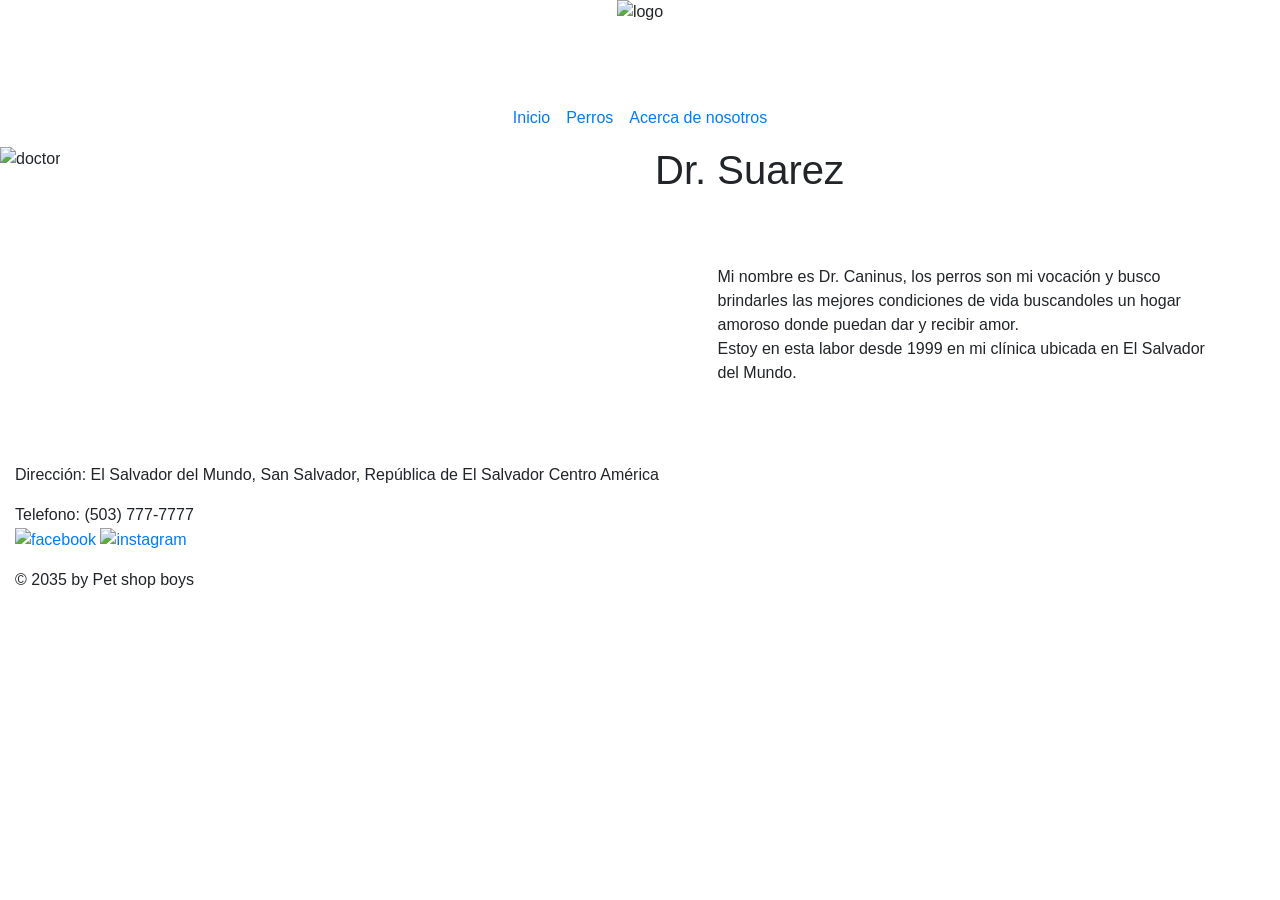
==== acercaNosotros.html @ 48b54d18 "message" ====
<!DOCTYPE html>
<html lang="en">

<head>


    <meta charset="UTF-8">
    <meta name="viewport" content="width=device-width, initial-scale=1.0">
    <title>Pet shop boys</title>

    <!--Codigo para llamar al archivo externo styles.css-->

    <link rel="stylesheet" href="/home/julius/Desktop/Tarea_Bootstrap/css/styles.css">



    <!--Codigo para llamar a la librería CDN de bootstrap -->
    <link rel="stylesheet" href="https://stackpath.bootstrapcdn.com/bootstrap/4.1.3/css/bootstrap.min.css"
        integrity="sha384-MCw98/SFnGE8fJT3GXwEOngsV7Zt27NXFoaoApmYm81iuXoPkFOJwJ8ERdknLPMO" crossorigin="anonymous">


<!--favicon-->
<link rel="icon" type="image/x-icon" href="/home/julius/Desktop/Tarea_Bootstrap/img/4.jpeg">

</head>

<body>
    <!--Este es el espacio para el header-->
    <header>


        <!-- container-fluid hace que el contenedor se adapte a la pantalla-->

        <div class="container-fluid">

            <!--hace que el row centre el contenido al centro-->

            <div class="row">

                <!--Hace que la imagen se centre dentro del contenedor, col-2 hace que la columna se adapte dos espacios-->

                <div class="col-12 d-flex justify-content-center">


                    <img style="height:10vh" src="/home/julius/Desktop/Tarea_Bootstrap/img/logo.png" alt="logo">

                </div>


                <!--codigo del navbar-->

                <div class="col-12">
                    <div class="row justify-content-center">

                        <nav class="navbar navbar-expand ">
                            <div class="container-fluid">
                                <!--para crear el navbar-->
                                <ul class="navbar-nav d-flex gap-5">
                                    <!--para quitar el bullet point-->
                                    <li class="nav-item"><a class="nav-link" href="index.html">Inicio</a></li>
                                    <li class="nav-item"><a class="nav-link" href="perros.html">Perros</a></li>
                                    <li class="nav-item"><a class="nav-link" href="acercaNosotros.html">Acerca de nosotros</a>
                                    </li>

                                </ul>
                            </div>
                        </nav>

                    </div>
                </div>
            </div>


    </header>


    <!--Este es el espacio para la primera sección de la página web-->



    <!--p-0 es para quitar el padding-->
    <section class="container-fluid   p-0">

        <!--hace que el row centre el contenido al centro-->
        <div class="row justify-content-center">


            <!--Hace que la imagen se centre dentro del contenedor, col-2 hace que la columna se adapte seis espacios -->

            <div id="principal" class="col-12 col-md-6 container" sytle="overflow: hidden">



                <img class="img-fluid w-100 h-100" style="object-fit: cover;"
                    src="/home/julius/Desktop/Tarea_Bootstrap/img/medico.png " alt="doctor">



            </div>


            <!--col-10 hace que la columna abarque seis espacios-->
            <div id="secundario" class="col-12 col-md-6 d-flex justify-content-center align-items-center">

                <span>

                    <h1> Dr. Suarez</h1>



                    <p style="padding:10%"> Mi nombre es Dr. Caninus, los perros son mi vocación y busco brindarles las mejores condiciones de vida buscandoles un hogar amoroso donde puedan dar y recibir amor. </br> Estoy en esta labor desde 1999 en mi clínica ubicada en El Salvador del Mundo.  </p>




                    </sapn>

            </div>









        </div>
        </div>


    </section>


    <!--Ese es el espacio para el footer-->
    <footer>
        <div class="container-fluid">

            <!--hace que el row centre el contenido al centro-->
            <div class="row justify-content-center align-items-center">
                <!--Hace que la imagen se centre dentro del contenedor, col-2 hace que la columna se adapte seis espacios-->
                <div class="col-12">

                    <span>
                        <p id="footerText">Dirección: El Salvador del Mundo, San Salvador, República de El Salvador Centro América
                        <p>
                        <p id="footerText">Telefono: (503) 777-7777
                            <br>

                            <a href="https://www.facebook.com/?locale=es_LA" target="_blank"   ><img id="social1"
                                    src="/home/julius/Desktop/Tarea_Bootstrap/img/facebook.png" alt="facebook"></a>

                            <a href="https://www.instagram.com/" target="_blank"  ><img id="social2"
                                    src="/home/julius/Desktop/Tarea_Bootstrap/img/instagram.png" alt="instagram"> </a>

                        <p id="copyright">© 2035 by Pet shop boys</p>
                    </span>



                </div>


            </div>


        </div>

    </footer>



</body>

</html>
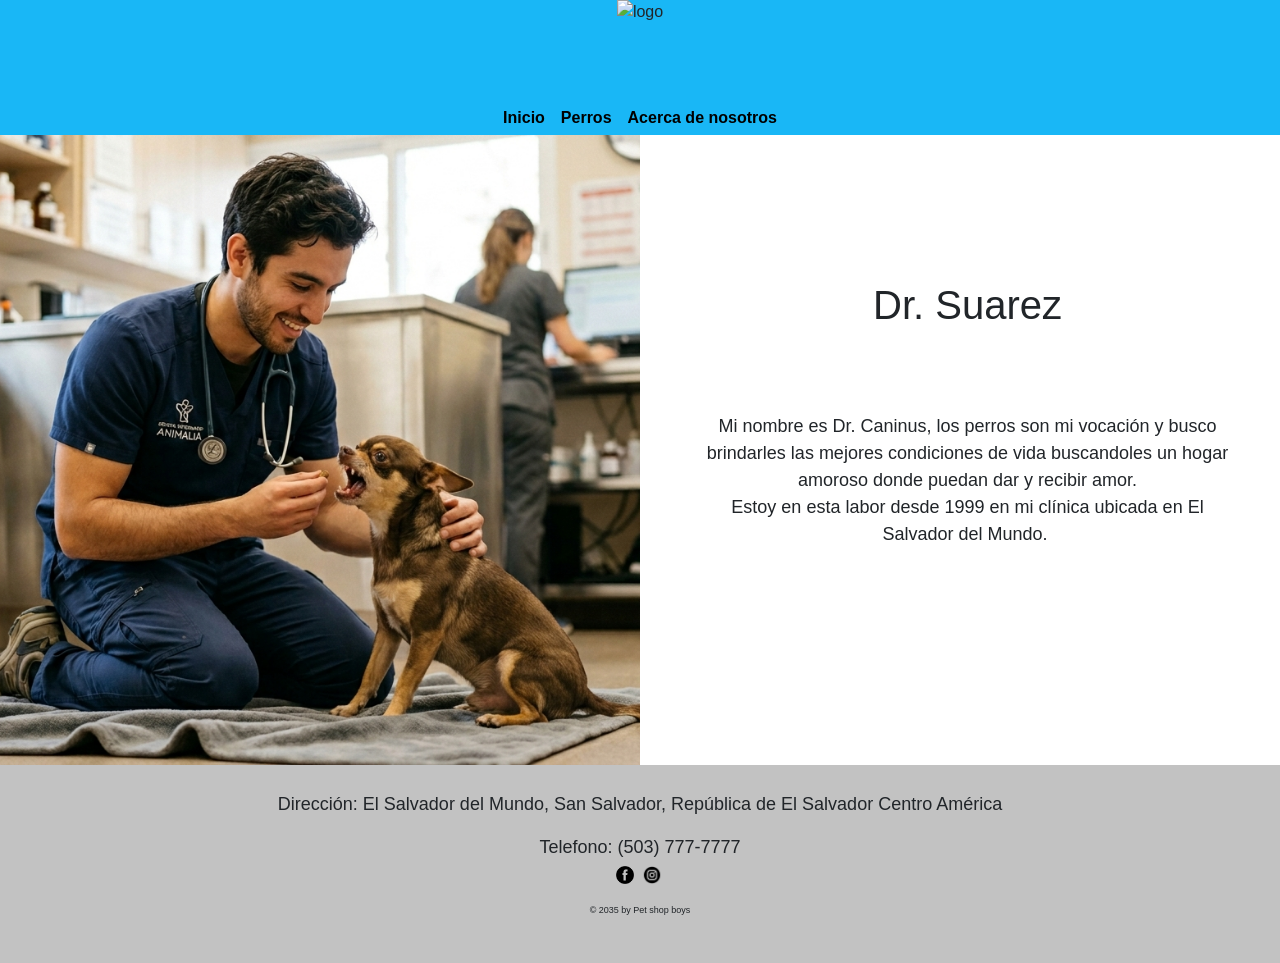
==== commit 129fbce5: "Update acercaNosotros.html" ====
--- a/acercaNosotros.html
+++ b/acercaNosotros.html
@@ -10,7 +10,7 @@
 
     <!--Codigo para llamar al archivo externo styles.css-->
 
-    <link rel="stylesheet" href="/home/julius/Desktop/Tarea_Bootstrap/css/styles.css">
+    <link rel="stylesheet" href="css/styles.css">
 
 
 
@@ -20,7 +20,7 @@
 
 
 <!--favicon-->
-<link rel="icon" type="image/x-icon" href="/home/julius/Desktop/Tarea_Bootstrap/img/4.jpeg">
+<link rel="icon" type="image/x-icon" href="img/4.jpeg">
 
 </head>
 
@@ -42,7 +42,7 @@
                 <div class="col-12 d-flex justify-content-center">
 
 
-                    <img style="height:10vh" src="/home/julius/Desktop/Tarea_Bootstrap/img/logo.png" alt="logo">
+                    <img style="height:10vh" src="logo.png" alt="logo">
 
                 </div>
 
@@ -92,7 +92,7 @@
 
 
                 <img class="img-fluid w-100 h-100" style="object-fit: cover;"
-                    src="/home/julius/Desktop/Tarea_Bootstrap/img/medico.png " alt="doctor">
+                    src="img/medico.png " alt="doctor">
 
 
 
@@ -148,10 +148,10 @@
                             <br>
 
                             <a href="https://www.facebook.com/?locale=es_LA" target="_blank"   ><img id="social1"
-                                    src="/home/julius/Desktop/Tarea_Bootstrap/img/facebook.png" alt="facebook"></a>
+                                    src="img/facebook.png" alt="facebook"></a>
 
                             <a href="https://www.instagram.com/" target="_blank"  ><img id="social2"
-                                    src="/home/julius/Desktop/Tarea_Bootstrap/img/instagram.png" alt="instagram"> </a>
+                                    src="img/instagram.png" alt="instagram"> </a>
 
                         <p id="copyright">© 2035 by Pet shop boys</p>
                     </span>
@@ -172,4 +172,4 @@
 
 </body>
 
-</html>+</html>
--- a/css/styles.css
+++ b/css/styles.css
@@ -0,0 +1,95 @@
+/*
+* {
+    border: 1px solid red;
+}
+*/
+
+
+header {
+    background-color: #19B7F6;
+    height: 15vh;
+}
+
+
+
+
+.nav-link {
+    font-family: Arial, Helvetica, sans-serif;
+    font-size: 16px;
+    color: black;
+    font-weight: bold;
+}
+
+h1 {
+    text-align: center;
+    font-size: max(60px, 1.2vw);
+    font-family: Arial, Helvetica, sans-serif;
+ padding: 10px 10px 10px 10px;
+
+
+}
+
+
+
+
+p {
+
+    text-align: center;
+    font-family: Arial, Helvetica, sans-serif;
+    font-size: max(18px, 1.2vw);
+    margin-top:10%;
+   
+}
+
+/*codigo para controlar las columnas en las secciones*/
+
+
+#principal,
+#secundario {
+    height: 70vh;
+    padding: 0%;
+   
+}
+
+
+
+
+
+footer {
+    background-color: #C2C2C2;
+    height: 22vh;
+    padding-top: 2%;
+}
+
+#social1, #social2{
+    height: 2vh;
+}
+#footerText{
+    font-size: 2vh;
+}
+#copyright{
+    font-size: 1vh;
+}
+
+
+
+
+#fondo-personalizado1 {
+    background-image: url('img/1.jpeg');
+    background-size: cover; /* Ajusta la imagen al contenedor */
+    background-position: center; /* Centra la imagen */
+    background-repeat: no-repeat; /* Evita que la imagen se repita */
+    min-height: 70vh; /* O '100vh' para pantalla completa */
+}
+
+#fondo-personalizado2 {
+    background-image: url('img/3.jpeg');
+    background-size: cover; /* Ajusta la imagen al contenedor */
+    background-position: center; /* Centra la imagen */
+    background-repeat: no-repeat; /* Evita que la imagen se repita */
+    min-height: 70vh; /* O '100vh' para pantalla completa */
+}
+
+
+
+
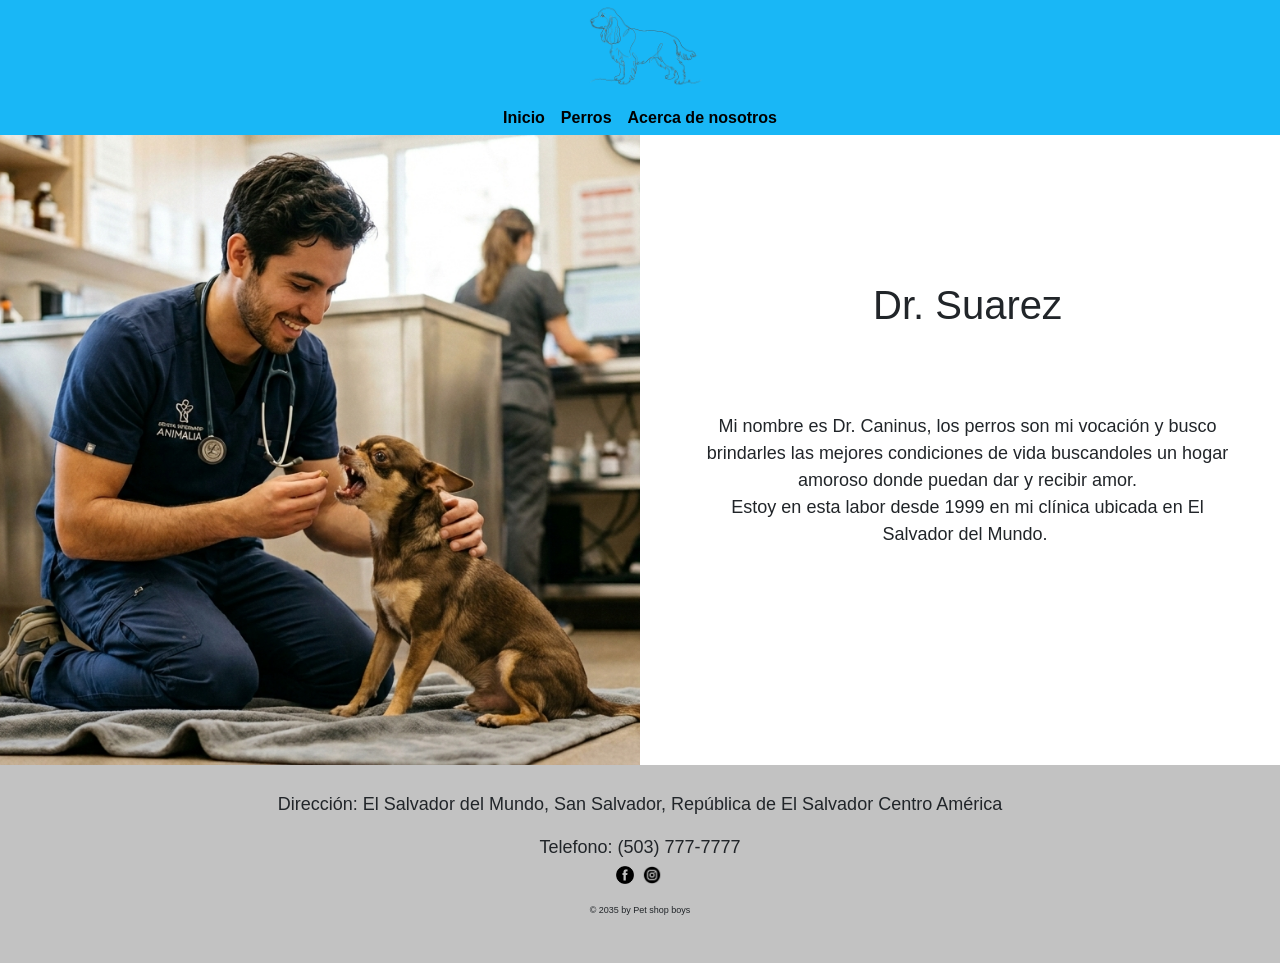
==== commit ab9cd349: "Update acercaNosotros.html" ====
--- a/acercaNosotros.html
+++ b/acercaNosotros.html
@@ -42,7 +42,7 @@
                 <div class="col-12 d-flex justify-content-center">
 
 
-                    <img style="height:10vh" src="logo.png" alt="logo">
+                    <img style="height:10vh" src="img/logo.png" alt="logo">
 
                 </div>
 
